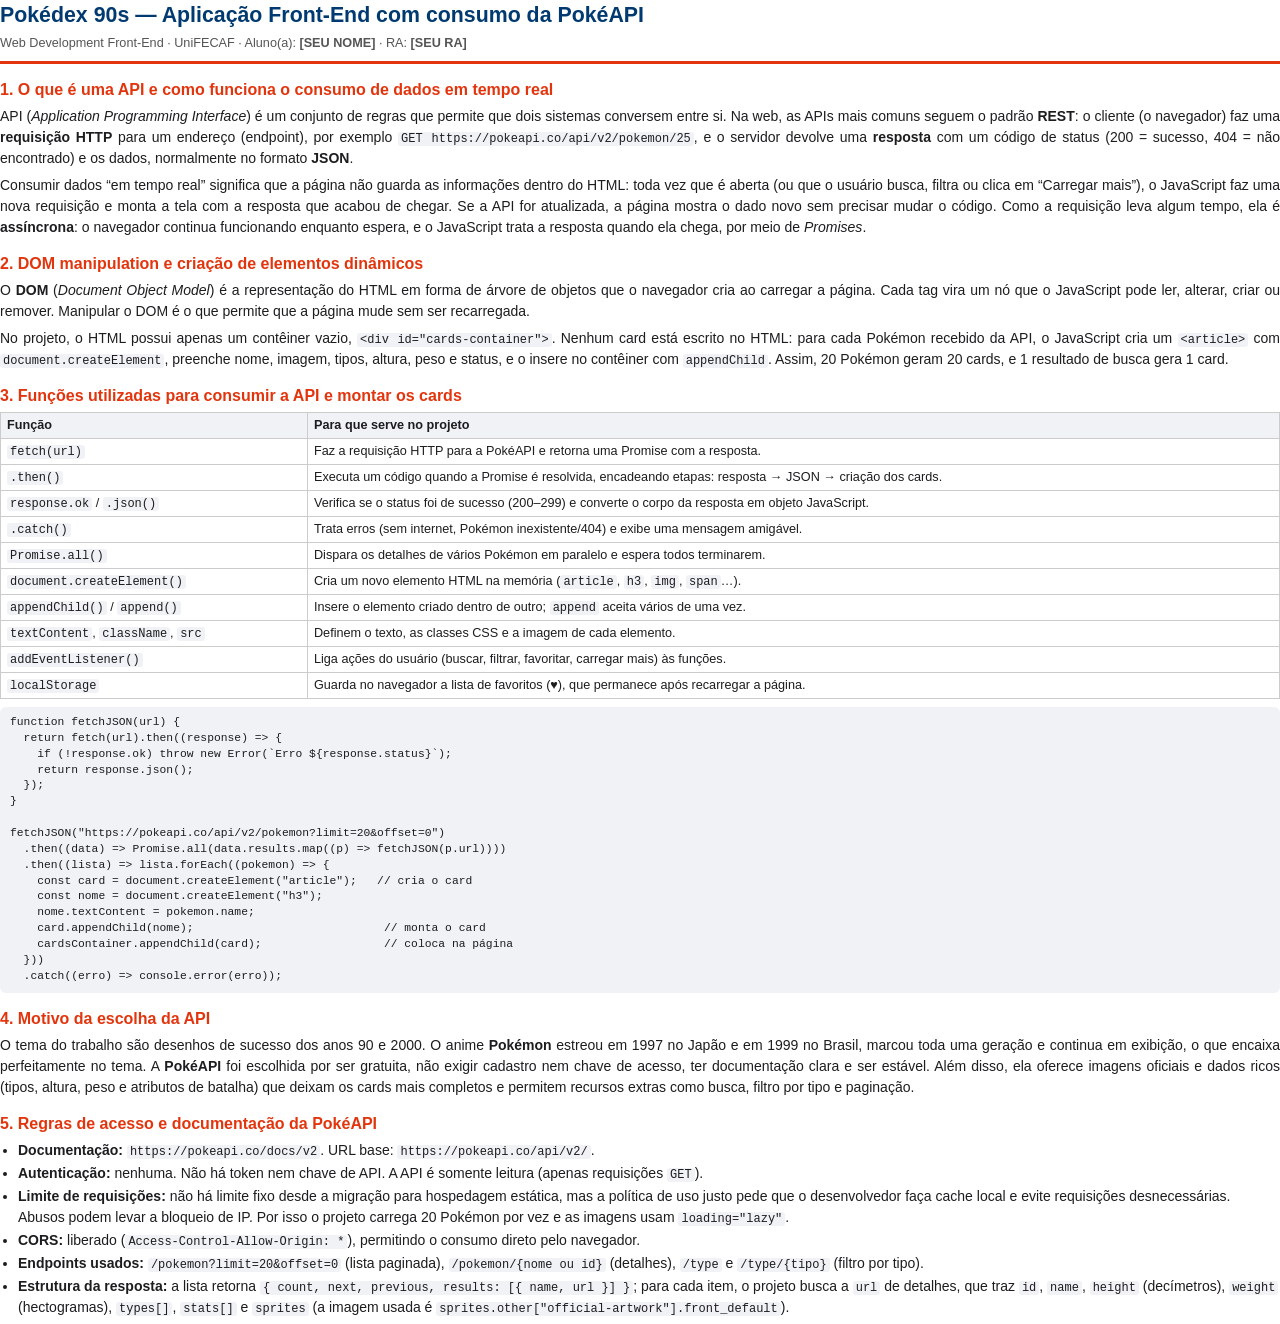
==== docs/parte-teorica.html @ ca3b12c4 "Parte teórica em PDF e roteiro do vídeo pitch" ====
<!DOCTYPE html>
<html lang="pt-BR">
<head>
<meta charset="UTF-8">
<title>Parte Teórica — Pokédex 90s</title>
<style>
  @page { size: A4; margin: 18mm 18mm 16mm; }
  body { font: 10.5pt/1.5 "Nunito", Arial, sans-serif; color: #1d1d1f; margin: 0; }
  h1 { font-size: 16pt; margin: 0 0 2px; color: #003a70; }
  .sub { margin: 0 0 14px; color: #555; font-size: 9.5pt; border-bottom: 3px solid #e3350d; padding-bottom: 8px; }
  h2 { font-size: 12pt; color: #e3350d; margin: 14px 0 4px; }
  p { margin: 0 0 6px; text-align: justify; }
  ul { margin: 0 0 6px; padding-left: 18px; }
  li { margin-bottom: 2px; }
  code { font-family: Consolas, monospace; font-size: 9pt; background: #f0f2f6; padding: 0 3px; border-radius: 3px; }
  pre { font: 8.5pt/1.4 Consolas, monospace; background: #f0f2f6; padding: 8px 10px; border-radius: 6px; margin: 4px 0 8px; white-space: pre-wrap; }
  table { width: 100%; border-collapse: collapse; font-size: 9.5pt; margin: 4px 0 8px; }
  th, td { border: 1px solid #ccc; padding: 3px 6px; text-align: left; vertical-align: top; }
  th { background: #f0f2f6; }
</style>
</head>
<body>

<h1>Pokédex 90s — Aplicação Front-End com consumo da PokéAPI</h1>
<p class="sub">Web Development Front-End · UniFECAF · Aluno(a): <strong>[SEU NOME]</strong> · RA: <strong>[SEU RA]</strong></p>

<h2>1. O que é uma API e como funciona o consumo de dados em tempo real</h2>
<p>API (<em>Application Programming Interface</em>) é um conjunto de regras que permite que dois sistemas conversem entre si.
Na web, as APIs mais comuns seguem o padrão <strong>REST</strong>: o cliente (o navegador) faz uma <strong>requisição HTTP</strong>
para um endereço (endpoint), por exemplo <code>GET https://pokeapi.co/api/v2/pokemon/25</code>, e o servidor devolve uma
<strong>resposta</strong> com um código de status (200 = sucesso, 404 = não encontrado) e os dados, normalmente no formato <strong>JSON</strong>.</p>
<p>Consumir dados “em tempo real” significa que a página não guarda as informações dentro do HTML: toda vez que é aberta
(ou que o usuário busca, filtra ou clica em “Carregar mais”), o JavaScript faz uma nova requisição e monta a tela com a
resposta que acabou de chegar. Se a API for atualizada, a página mostra o dado novo sem precisar mudar o código. Como a
requisição leva algum tempo, ela é <strong>assíncrona</strong>: o navegador continua funcionando enquanto espera, e o
JavaScript trata a resposta quando ela chega, por meio de <em>Promises</em>.</p>

<h2>2. DOM manipulation e criação de elementos dinâmicos</h2>
<p>O <strong>DOM</strong> (<em>Document Object Model</em>) é a representação do HTML em forma de árvore de objetos que o
navegador cria ao carregar a página. Cada tag vira um nó que o JavaScript pode ler, alterar, criar ou remover. Manipular o
DOM é o que permite que a página mude sem ser recarregada.</p>
<p>No projeto, o HTML possui apenas um contêiner vazio, <code>&lt;div id="cards-container"&gt;</code>. Nenhum card está escrito
no HTML: para cada Pokémon recebido da API, o JavaScript cria um <code>&lt;article&gt;</code> com
<code>document.createElement</code>, preenche nome, imagem, tipos, altura, peso e status, e o insere no contêiner com
<code>appendChild</code>. Assim, 20 Pokémon geram 20 cards, e 1 resultado de busca gera 1 card.</p>

<h2>3. Funções utilizadas para consumir a API e montar os cards</h2>
<table>
  <tr><th style="width:24%">Função</th><th>Para que serve no projeto</th></tr>
  <tr><td><code>fetch(url)</code></td><td>Faz a requisição HTTP para a PokéAPI e retorna uma Promise com a resposta.</td></tr>
  <tr><td><code>.then()</code></td><td>Executa um código quando a Promise é resolvida, encadeando etapas: resposta → JSON → criação dos cards.</td></tr>
  <tr><td><code>response.ok</code> / <code>.json()</code></td><td>Verifica se o status foi de sucesso (200–299) e converte o corpo da resposta em objeto JavaScript.</td></tr>
  <tr><td><code>.catch()</code></td><td>Trata erros (sem internet, Pokémon inexistente/404) e exibe uma mensagem amigável.</td></tr>
  <tr><td><code>Promise.all()</code></td><td>Dispara os detalhes de vários Pokémon em paralelo e espera todos terminarem.</td></tr>
  <tr><td><code>document.createElement()</code></td><td>Cria um novo elemento HTML na memória (<code>article</code>, <code>h3</code>, <code>img</code>, <code>span</code>…).</td></tr>
  <tr><td><code>appendChild()</code> / <code>append()</code></td><td>Insere o elemento criado dentro de outro; <code>append</code> aceita vários de uma vez.</td></tr>
  <tr><td><code>textContent</code>, <code>className</code>, <code>src</code></td><td>Definem o texto, as classes CSS e a imagem de cada elemento.</td></tr>
  <tr><td><code>addEventListener()</code></td><td>Liga ações do usuário (buscar, filtrar, favoritar, carregar mais) às funções.</td></tr>
  <tr><td><code>localStorage</code></td><td>Guarda no navegador a lista de favoritos (♥), que permanece após recarregar a página.</td></tr>
</table>
<pre>function fetchJSON(url) {
  return fetch(url).then((response) =&gt; {
    if (!response.ok) throw new Error(`Erro ${response.status}`);
    return response.json();
  });
}

fetchJSON("https://pokeapi.co/api/v2/pokemon?limit=20&amp;offset=0")
  .then((data) =&gt; Promise.all(data.results.map((p) =&gt; fetchJSON(p.url))))
  .then((lista) =&gt; lista.forEach((pokemon) =&gt; {
    const card = document.createElement("article");   // cria o card
    const nome = document.createElement("h3");
    nome.textContent = pokemon.name;
    card.appendChild(nome);                            // monta o card
    cardsContainer.appendChild(card);                  // coloca na página
  }))
  .catch((erro) =&gt; console.error(erro));</pre>

<h2>4. Motivo da escolha da API</h2>
<p>O tema do trabalho são desenhos de sucesso dos anos 90 e 2000. O anime <strong>Pokémon</strong> estreou em 1997 no Japão e
em 1999 no Brasil, marcou toda uma geração e continua em exibição, o que encaixa perfeitamente no tema. A <strong>PokéAPI</strong>
foi escolhida por ser gratuita, não exigir cadastro nem chave de acesso, ter documentação clara e ser estável. Além disso, ela
oferece imagens oficiais e dados ricos (tipos, altura, peso e atributos de batalha) que deixam os cards mais completos e permitem
recursos extras como busca, filtro por tipo e paginação.</p>

<h2>5. Regras de acesso e documentação da PokéAPI</h2>
<ul>
  <li><strong>Documentação:</strong> <code>https://pokeapi.co/docs/v2</code>. URL base: <code>https://pokeapi.co/api/v2/</code>.</li>
  <li><strong>Autenticação:</strong> nenhuma. Não há token nem chave de API. A API é somente leitura (apenas requisições <code>GET</code>).</li>
  <li><strong>Limite de requisições:</strong> não há limite fixo desde a migração para hospedagem estática, mas a política de
    uso justo pede que o desenvolvedor faça cache local e evite requisições desnecessárias. Abusos podem levar a bloqueio de IP.
    Por isso o projeto carrega 20 Pokémon por vez e as imagens usam <code>loading="lazy"</code>.</li>
  <li><strong>CORS:</strong> liberado (<code>Access-Control-Allow-Origin: *</code>), permitindo o consumo direto pelo navegador.</li>
  <li><strong>Endpoints usados:</strong> <code>/pokemon?limit=20&amp;offset=0</code> (lista paginada),
    <code>/pokemon/{nome ou id}</code> (detalhes), <code>/type</code> e <code>/type/{tipo}</code> (filtro por tipo).</li>
  <li><strong>Estrutura da resposta:</strong> a lista retorna <code>{ count, next, previous, results: [{ name, url }] }</code>;
    para cada item, o projeto busca a <code>url</code> de detalhes, que traz <code>id</code>, <code>name</code>, <code>height</code>
    (decímetros), <code>weight</code> (hectogramas), <code>types[]</code>, <code>stats[]</code> e <code>sprites</code>
    (a imagem usada é <code>sprites.other["official-artwork"].front_default</code>).</li>
</ul>

</body>
</html>
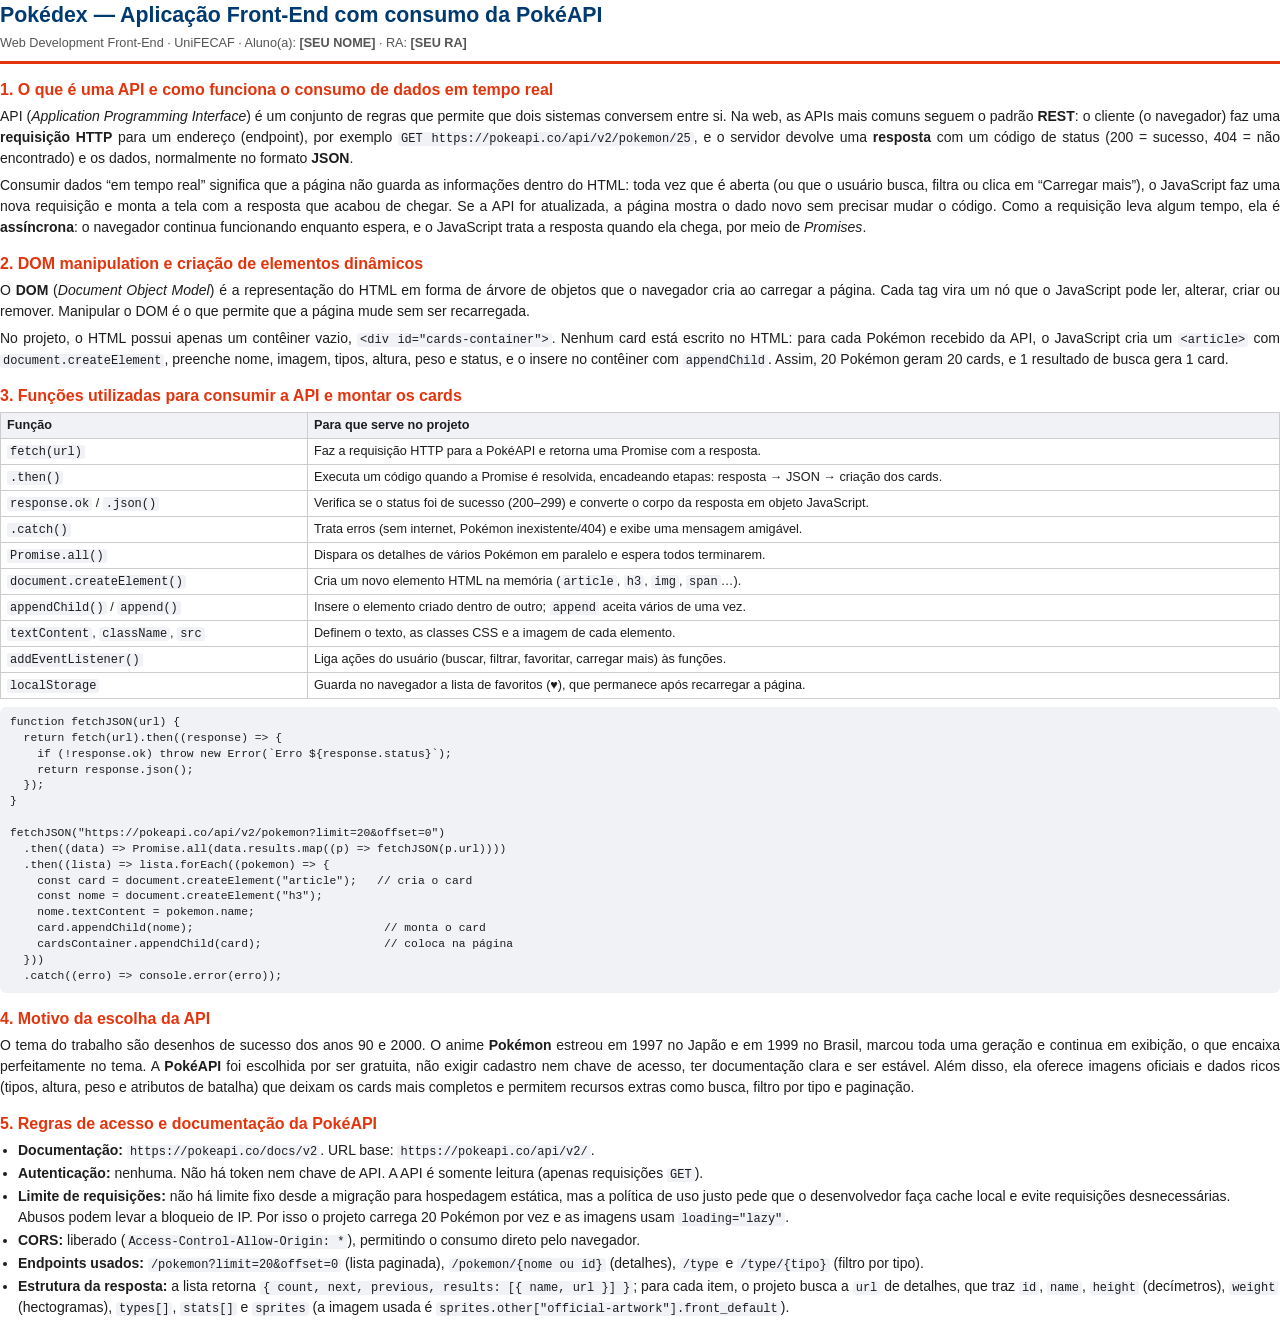
==== commit 75530bf5: "Remove "90s" do nome do projeto" ====
--- a/docs/parte-teorica.html
+++ b/docs/parte-teorica.html
@@ -2,7 +2,7 @@
 <html lang="pt-BR">
 <head>
 <meta charset="UTF-8">
-<title>Parte Teórica — Pokédex 90s</title>
+<title>Parte Teórica — Pokédex</title>
 <style>
   @page { size: A4; margin: 18mm 18mm 16mm; }
   body { font: 10.5pt/1.5 "Nunito", Arial, sans-serif; color: #1d1d1f; margin: 0; }
@@ -21,7 +21,7 @@
 </head>
 <body>
 
-<h1>Pokédex 90s — Aplicação Front-End com consumo da PokéAPI</h1>
+<h1>Pokédex — Aplicação Front-End com consumo da PokéAPI</h1>
 <p class="sub">Web Development Front-End · UniFECAF · Aluno(a): <strong>[SEU NOME]</strong> · RA: <strong>[SEU RA]</strong></p>
 
 <h2>1. O que é uma API e como funciona o consumo de dados em tempo real</h2>
